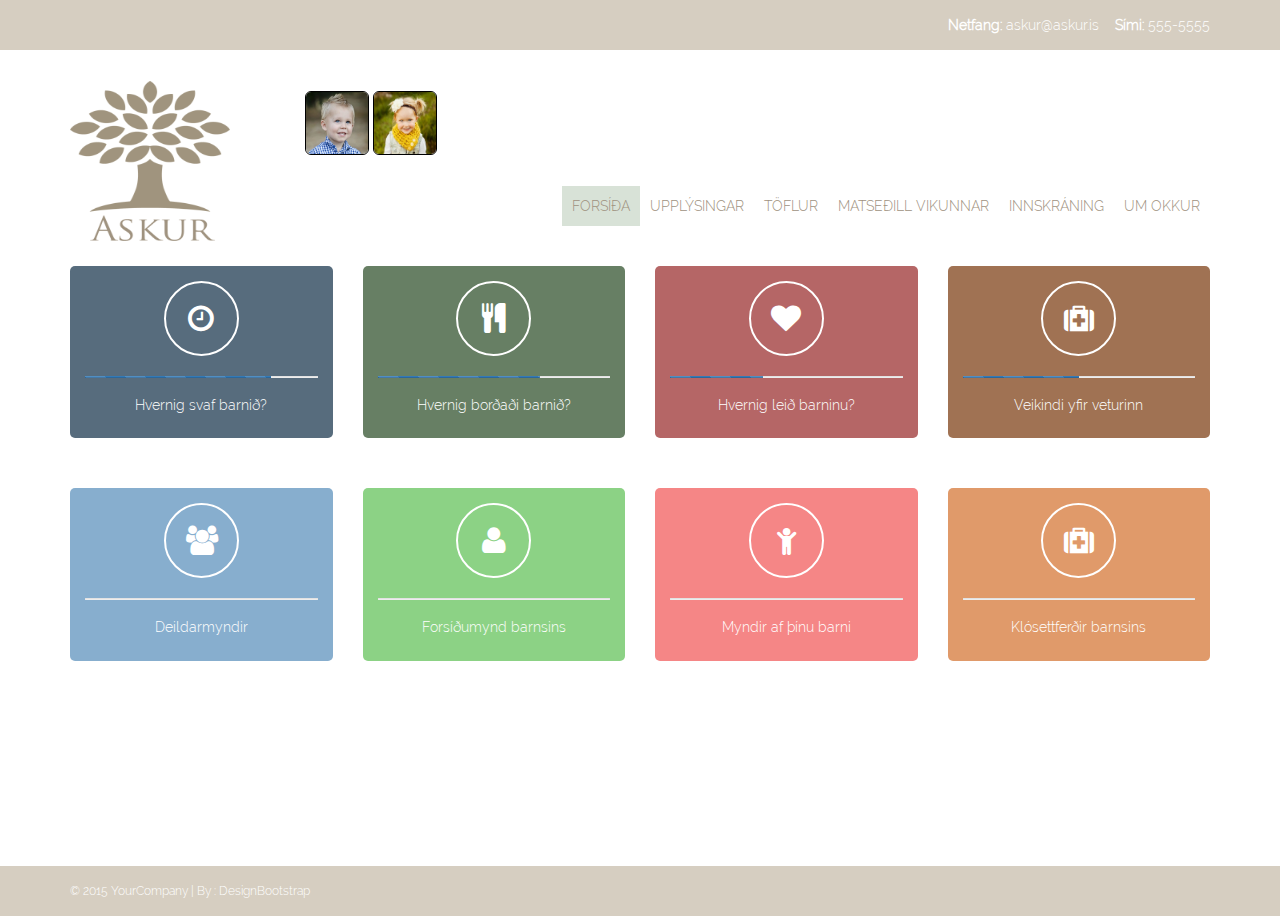
==== Barnid.html @ a1d57448 "Setja rétta linka og myndir af börnunum íhringlaga form" ====
﻿<!DOCTYPE html>
<html xmlns="http://www.w3.org/1999/xhtml">
<head>
    <meta charset="utf-8" />
    <meta name="viewport" content="width=device-width, initial-scale=1, maximum-scale=1" />
    <meta name="description" content="" />
    <meta name="author" content="" />
    <!--[if IE]>
        <meta http-equiv="X-UA-Compatible" content="IE=edge,chrome=1">
        <![endif]-->
    <title>Askur</title>
    <!-- BOOTSTRAP CORE STYLE  -->
    <link href="assets/css/bootstrap.css" rel="stylesheet" />
    <!-- FONT AWESOME ICONS  -->
    <link href="assets/css/font-awesome.css" rel="stylesheet" />
    <!-- CUSTOM STYLE  -->
    <link href="assets/css/style.css" rel="stylesheet" />
     <!-- HTML5 Shiv and Respond.js for IE8 support of HTML5 elements and media queries -->
    <!-- WARNING: Respond.js doesn't work if you view the page via file:// -->
    <!--[if lt IE 9]>
        <script src="https://oss.maxcdn.com/libs/html5shiv/3.7.0/html5shiv.js"></script>
        <script src="https://oss.maxcdn.com/libs/respond.js/1.4.2/respond.min.js"></script>
    <![endif]-->
</head>
<body>
    <header>
        <div class="container">
            <div class="row">
                <div class="col-md-12">
                    <strong>Netfang: </strong>askur@askur.is
                    &nbsp;&nbsp;
                    <strong>Sími: </strong>555-5555
                </div>
            </div>
        </div>
    </header>
    <!-- HEADER END-->
    <div class="navbar navbar-inverse set-radius-zero">
        <div class="container">
            <div class="navbar-header">
                <button type="button" class="navbar-toggle" data-toggle="collapse" data-target=".navbar-collapse">
                    <span class="icon-bar"></span>
                    <span class="icon-bar"></span>
                    <span class="icon-bar"></span>
                </button>
                      <a class="navbar-brand" href="index.html">

                    <img src="assets/img/Tree2.png" HEIGHT="160" WIDTH="160" BORDER="0"/>
                </a>
            </div>
            <div class="left-div">
                <div class="user-settings-wrapper">
                    <ul class="nav">
                        <li class="dropdown">
                          <img src="assets/img/strakur.jpg" alt="" class="img-rounded" data-toggle="dropdown" data-toggle="dropdown" href="#" aria-expanded="false" />
                            </a>
                            <div class="dropdown-menu dropdown-settings">
                                <div class="media">
                                    <a class="media-left" href="#">
                                        <img src="assets/img/strakur.jpg" alt="" class="img-rounded" />
                                    </a>
                                    <div class="media-body">
                                        <h4 class="media-heading">Gísli Christian Rúnarsson </h4>
                                        <h5>Rauða deild</h5>

                                    </div>
                                </div>
                                <hr />
                                <h5><strong>Foreldrar: </strong></h5>
                                <p>Rúnar Svan Vöggsson</p>
                                <p>Anna Sigríður Gísladóttir</p>
                                <hr />
                                <a href="Barnid.html" class="btn btn-info btn-sm">Síða barns</a>&nbsp; <a href="Barnid.html" class="btn btn-danger btn-sm">Útskráning</a>

                            </div>
                        </li>
                        <li class="dropdown">
                            <img src="assets/img/stelpa.jpg" alt="" class="img-rounded" class="dropdown-toggle" data-toggle="dropdown" href="#" aria-expanded="false" />
                            </a>
                            <div class="dropdown-menu dropdown-settings">
                                <div class="media">
                                    <a class="media-left" href="#">
                                        <img src="assets/img/stelpa.jpg" alt="" class="img-rounded" />
                                    </a>
                                    <div class="media-body">
                                        <h4 class="media-heading">Hekla Vigdís Guðmundsdóttir</h4>
                                        <h5>Græna deild</h5>

                                    </div>
                                </div>
                                <hr />
                                <h5><strong>Foreldrar: </strong></h5>
                                <p>Perla Þrastardóttir</p>
                                <p>Guðmundur Páll Ólafsson</p>
                                <hr />
                                <a href="Barnid.html" class="btn btn-info btn-sm">Síða barns</a>&nbsp; <a href="login.html" class="btn btn-danger btn-sm">Útskráning</a>

                            </div>
                        </li>


                    </ul>

                </div>
            </div>
        </div>
    </div>
    <!-- LOGO HEADER END-->
    <section class="menu-section">
        <div class="container">
            <div class="row">
                <div class="col-md-12">
                    <div class="navbar-collapse collapse ">
                        <ul id="menu-top" class="nav navbar-nav navbar-right">
                            <li><a class="menu-top-active" href="index.html">Forsíða</a></li>
                            <li><a href="ui.html">Upplýsingar</a></li>
                            <li><a href="table.html">Töflur</a></li>
                            <li><a href="forms.html">Matseðill vikunnar</a></li>
                             <li><a href="login.html">Innskráning</a></li>
                            <li><a href="blank.html">Um okkur</a></li>

                        </ul>
                    </div>
                </div>

            </div>
        </div>
    </section>
    <!-- MENU SECTION END-->
    
      <div class="content-wrapper">
        <div class="container">
            <div class="row">


               <div class="col-md-3 col-sm-3 col-xs-6">
                    <div class="dashboard-div-wrapper bk-clr-one-b">
                        <i  class="fa fa-clock-o dashboard-div-icon" ></i>
                        <div class="progress progress-striped active">
                        <div class="progress-bar" role="progressbar" aria-valuenow="80" aria-valuemin="0" aria-valuemax="100" style="width: 80%"></div>   
                        </div>
                        <h5>Hvernig svaf barnið?</h5>
                    </div>
                </div>


                <div class="col-md-3 col-sm-3 col-xs-6">
                    <div class="dashboard-div-wrapper bk-clr-two-b">
                        <i  class="fa fa-cutlery dashboard-div-icon" ></i>
                        <div class="progress progress-striped active">
                        <div class="progress-bar" role="progressbar" aria-valuenow="70" aria-valuemin="0" aria-valuemax="100" style="width: 70%"></div>
                        </div>
                        <h5>Hvernig borðaði barnið?</h5>
                    </div>
                </div>

                <div class="col-md-3 col-sm-3 col-xs-6">
                    <div class="dashboard-div-wrapper bk-clr-three-b">
                        <i  class="fa fa-heart dashboard-div-icon" ></i>
                        <div class="progress progress-striped active">
                        <div class="progress-bar" role="progressbar" aria-valuenow="40" aria-valuemin="0" aria-valuemax="100" style="width: 40%"></div>
                        </div>
                        <h5>Hvernig leið barninu?</h5>
                    </div>
                </div>

                <div class="col-md-3 col-sm-3 col-xs-6">
                    <div class="dashboard-div-wrapper bk-clr-four-b">
                        <i  class="fa fa-medkit dashboard-div-icon" ></i>
                        <div class="progress progress-striped active">
                        <div class="progress-bar" role="progressbar" aria-valuenow="50" aria-valuemin="0" aria-valuemax="100" style="width: 50%"></div>
                        </div>
                        <h5>Veikindi yfir veturinn</h5>
                    </div>
                </div>



            <div class="col-md-3 col-sm-3 col-xs-6">
                    <div class="dashboard-div-wrapper bk-clr-one">
                        <i  class="fa fa-users dashboard-div-icon" ></i>
                        <div class="progress progress-striped active">
                        </div>
                        <h5>Deildarmyndir</h5>
                    </div>
            </div>

            
            <div class="col-md-3 col-sm-3 col-xs-6">
                    <div class="dashboard-div-wrapper bk-clr-two">
                        <i  class="fa fa-user dashboard-div-icon" ></i>
                        <div class="progress progress-striped active">
                        </div>
                        <h5>Forsíðumynd barnsins</h5>
                    </div>
            </div>


            <div class="col-md-3 col-sm-3 col-xs-6">
                    <div class="dashboard-div-wrapper bk-clr-three">
                        <i  class="fa fa-child dashboard-div-icon" ></i>
                        <div class="progress progress-striped active">
                        </div>
                        <h5>Myndir af þínu barni</h5>
                    </div>
            </div>

            <div class="col-md-3 col-sm-3 col-xs-6">
                    <div class="dashboard-div-wrapper bk-clr-four">
                        <i  class="fa fa-medkit dashboard-div-icon" ></i>
                        <div class="progress progress-striped active">
                        </div>
                        <h5>Klósettferðir barnsins</h5>
                    </div>
          </div>
                           
            </div>
         </div>
      </div>

    <!-- CONTENT-WRAPPER SECTION END-->
    <footer>
        <div class="container">
            <div class="row">
                <div class="col-md-12">
                    &copy; 2015 YourCompany | By : <a href="http://www.designbootstrap.com/" target="_blank">DesignBootstrap</a>
                </div>

            </div>
        </div>
    </footer>
    <!-- FOOTER SECTION END-->
    <!-- JAVASCRIPT AT THE BOTTOM TO REDUCE THE LOADING TIME  -->
    <!-- CORE JQUERY SCRIPTS -->
    <script src="assets/js/jquery-1.11.1.js"></script>
    <!-- BOOTSTRAP SCRIPTS  -->
    <script src="assets/js/bootstrap.js"></script>
</body>
</html>
---- assets/css/style.css ----
/* =============================================================
   GENERAL STYLES
 ============================================================ */

@import url(http://fonts.googleapis.com/css?family=Roboto); /* FREE GOOGLE FONT */

@font-face
{
    font-family: Raleway-Medium;
    src: url('../Font/Raleway-Medium.ttf');

}

@font-face
{
    font-family: Raleway-Regular;
    src: url('../Font/Raleway-Regular.ttf');

}
@font-face
{
    font-family: Raleway-ExtraLight;
    src: url('../Font/Raleway-ExtraLight.ttf');

}
@font-face
{
    font-family: Raleway-Light;
    src: url('../Font/Raleway-Light.ttf');

}

@font-face
{
    font-family: Raleway-SemiBold;
    src: url('../Font/Raleway-SemiBold.ttf');

}
body {
    /*font-family: 'Roboto', sans-serif;*/
    font-family: Raleway-Light;
    line-height: 30px;
}
.set-radius-zero {
    border-radius: 0px;
    -moz-border-radius: 0px;
    -webkit-border-radius: 0px;
}

.content-wrapper {
    margin-top: 40px;
    min-height: 600px;
    padding-bottom: 60px;
}

.page-head-line {
    font-weight: 900;
    padding-bottom: 20px;
    border-bottom: 2px solid #D6CEC1;
    text-transform: uppercase;
    color: #F0677C;
    font-size: 20px;
    margin-bottom: 40px;
}

.btn {
    border-radius: 0px;
    -webkit-border-radius: 0px;
    -moz-border-radius: 0px;
}

.progress {
    height: 8px;
    border-radius: 0px;
    -webkit-border-radius: 0px;
    -moz-border-radius: 0px;
    color: black;
}
.login-icon {
    height: 60px;
width: 60px;
padding: 13px;
border-radius: 50%;
font-size: 30px;
margin-bottom: 20px;
color: #fff;
text-align: center;
cursor:pointer;
background-color:#F0677C;
-webkit-border-radius:50%;
    -moz-border-radius:50%;
}
/* =============================================================
   HEADER SECTION STYLES
 ============================================================ */
header {
    background-color: #D6CEC1;
    color: #fff;
    padding: 10px;
    text-align: right;
}


/* =============================================================
   LOGO SECTION STYLES
 ============================================================ */
.left-div {
    padding-left: 30px;
    margin-top: 40px;
    margin-bottom: 30px;
}

.navbar-brand {
    width: 250px;
    padding-top: 30px;
}

/* USER SETTINGS DIV */
.user-settings-wrapper .nav > li > a {
    position: relative;
    display: block;
    padding: 15px 18px;
    border-radius: 50%;
    -webkit-border-radius: 50%;
    -moz-border-radius: 50%;
    height: 60px;
    width: 60px;
    background-color: #D8E2D7;
    color: #fff;
}

.user-settings-wrapper {
    margin-top: 10px;
}

    .user-settings-wrapper li {
        display: inline-block;
    }

    .user-settings-wrapper .dropdown-settings {
        width: 200px;
        padding: 10px;
    }

    .user-settings-wrapper .nav > li > a:hover,.user-settings-wrapper .nav > li > a:focus {
        text-decoration: none;
        background-color: #D8E2D7!important;
    }

    .user-settings-wrapper img {
        height: 64px;
        width: 64px;
        border: 1px solid #000000;
    }

    .user-settings-wrapper .dropdown-menu {
        margin: 0px;
        border-radius: 0px!important;
        -moz-border-radius: 0px!important;
        -webkit-border-radius: 0px!important;
    }

    .user-settings-wrapper .btn {
        border-radius: 0px!important;
        -moz-border-radius: 0px!important;
        -webkit-border-radius: 0px!important;
    }

    .user-settings-wrapper .media-heading {
        padding-top: 10px;
    }
    /* IMAGE CONTAINER*/
#container1 {
        width: 130px;
        height: 60px;
        display: table;
        background-color: #ccc;         
    }

    #container1 .image-container {
        text-align: center;
        vertical-align: middle;
        display: table-cell;
    }

    #container1 .image-container img {
        max-width: 160px;
        max-height: 60px;        
    }



/* MENU LINKS SECTION*/

.menu-section {
    background-color: #fff;
}

#menu-top a {
    color: #9E917E;
    text-decoration: none;
    font-weight: 500;
    padding: 10px 10px 10px 10px;
    text-transform: uppercase;
}

.menu-top-active {
    background-color: #D8E2D7;
}

.menu-section .nav > li > a:hover,.menu-section .nav > li > a:focus {
    background-color: #D8E2D7!important;
}

.menu-section .dropdown-menu > li > a:hover,.menu-section .dropdown-menu > li > a:focus {
    background-color: #F0677C!important;
}

.navbar-inverse {
    background-color: #fff;
    border-color: transparent;
}

.navbar-toggle {
    background-color: #F0677C;
    border: 1px solid #fff;
}

.navbar {
    margin-bottom: 0px;
}
/* =============================================================
   FOOTER SECTION STYLES
 ============================================================ */
footer {
    padding: 10px;
    color: #fff;
    font-size: 12px;
    background-color: #D6CEC1;
}

    footer a, footer a:hover {
        color: #fff;
        text-decoration: none;
    }

/*==============================================
    DASHBOARD  STYLES    
 =============================================*/

/* DASHBOARD ICONS */

.bk-clr-one {
    background-color: #87AECE;
}

.bk-clr-one-b {
    background-color: #576C7D;
}

.bk-clr-two {
    background-color: #8CD285;
}

.bk-clr-two-b {
    background-color: #677F64;
}

.bk-clr-three {
    background-color: #F58686;
}

.bk-clr-three-b {
    background-color: #B56666;
}

.bk-clr-four {
    background-color: #E09A6A;
}

.bk-clr-four-b {
    background-color: #A07253;
}

.dashboard-div-icon {
    height: 75px;
    width: 75px;
    border: 2px solid #fff;
    padding: 20px;
    border-radius: 50%;
    -webkit-border-radius:50%;
    -moz-border-radius:50%;
    font-size: 30px;
    margin-bottom: 20px;
    color: #fff;
}

.dashboard-div-wrapper {
    border-radius: 5px;
    text-align: center;
    padding: 15px;
    color: #fff;
    margin-bottom: 50px;
}

    .dashboard-div-wrapper .progress {
        height: 2px;
    }

/* NOTICE BOARD */


.notice-board .panel {
    border-radius: 0px;
    -webkit-border-radius: 0px;
    -moz-border-radius: 0px;
}

.notice-board ul {
    padding-left: 0px;
    list-style: none;
}

.notice-board li {
    padding: 10px;
    border-bottom: 1px solid #D8E2D7;
}

    .notice-board li span {
        margin-right: 10px;
        border: 1px solid #D8E2D7;
        padding: 5px;
    }

    .notice-board li a, li a:hover {
        text-decoration: none;
        color: #000;
    }

/* SOCIAL BUTTONS */
.btn-social {
    color: white;
    opacity: 0.8;
}

    .btn-social:hover {
        color: white;
        opacity: 1;
        text-decoration: none;
    }

.btn-facebook {
    background-color: #3b5998;
}

.btn-twitter {
    background-color: #00aced;
}

.btn-linkedin {
    background-color: #0e76a8;
}

.btn-google {
    background-color: #c32f10;
}

/*image container*/
.responsive-image{
    width: 100%;
    background-size: 100% 100%;
} 

and finally, we serve for every view-port the right image:

/* Retina display */
@media screen and (min-width: 1024px){
    .responsive-image{
        background-image: url('../img/retina.jpg');
    }
}

/* Desktop */
@media screen and (min-width: 980px) and (max-width: 1024px){
    .responsive-image{
        background-image: url('../img/desktop.jpg');
    }
}

/* Tablet */
@media screen and (min-width: 760px) and (max-width: 980px){
    .responsive-image{
        background-image: url('../img/tablet.jpg');
    }
}

/* Mobile HD */
@media screen and (min-width: 350px) and (max-width: 760px){
    .responsive-image{
        background-image: url('../img/mobile-hd.jpg');
    }
}

/* Mobile LD */
@media screen and (max-width: 350px){
    .responsive-image{
        background-image: url('../img/mobile-ld.jpg');
    }
}
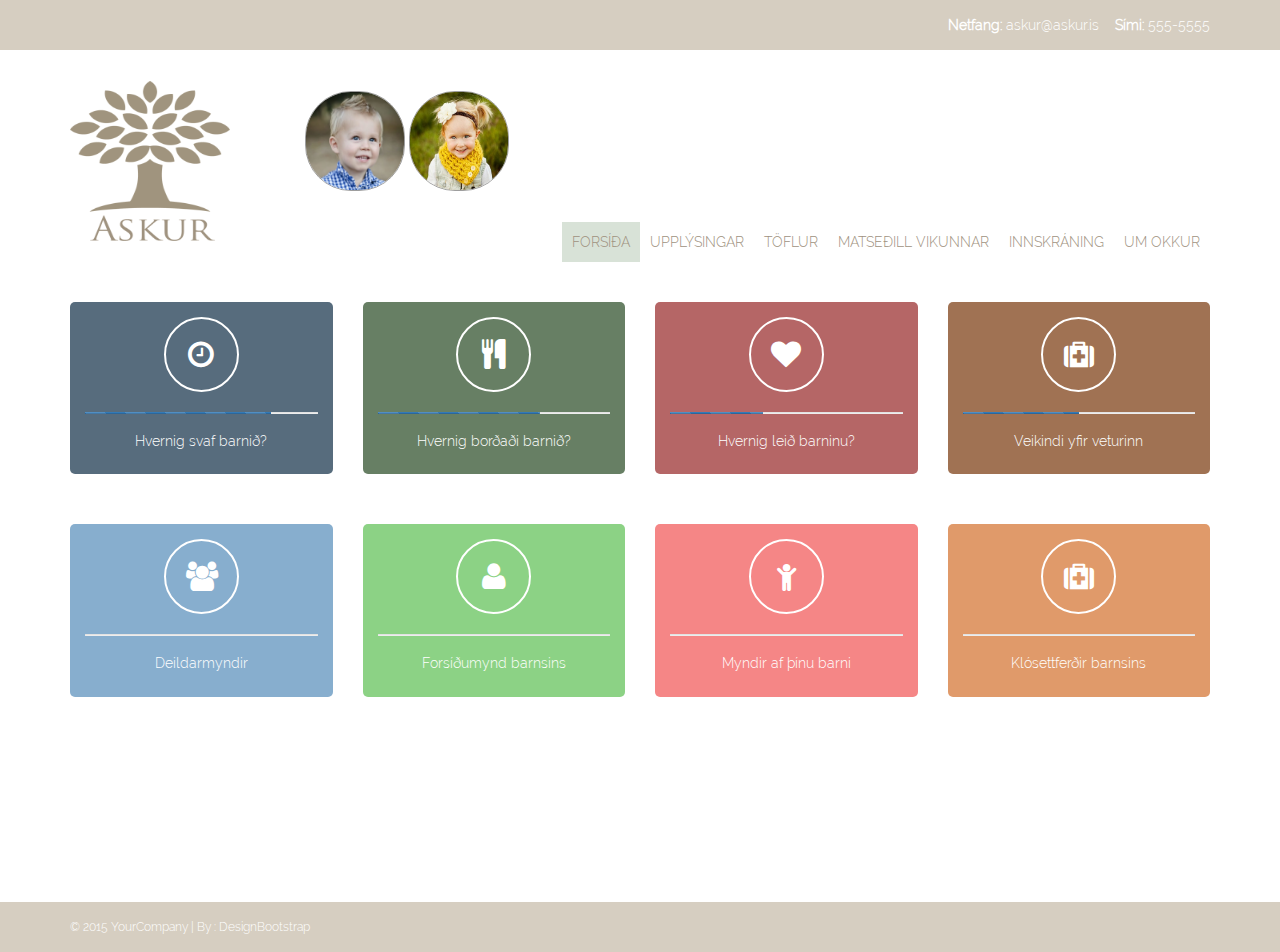
==== commit 9c47be4c: "Linka af síðu barnsins á ui.html" ====
--- a/Barnid.html
+++ b/Barnid.html
@@ -61,7 +61,7 @@
                                     </a>
                                     <div class="media-body">
                                         <h4 class="media-heading">Gísli Christian Rúnarsson </h4>
-                                        <h5>Rauða deild</h5>
+                                        <h5>Kisudeild</h5>
 
                                     </div>
                                 </div>
@@ -84,7 +84,7 @@
                                     </a>
                                     <div class="media-body">
                                         <h4 class="media-heading">Hekla Vigdís Guðmundsdóttir</h4>
-                                        <h5>Græna deild</h5>
+                                        <h5>Fíladeild</h5>
 
                                     </div>
                                 </div>
@@ -166,7 +166,7 @@
 
                 <div class="col-md-3 col-sm-3 col-xs-6">
                     <div class="dashboard-div-wrapper bk-clr-four-b">
-                        <i  class="fa fa-medkit dashboard-div-icon" ></i>
+                        <a href="ui.html" <i  class="fa fa-medkit dashboard-div-icon" ></i></a>
                         <div class="progress progress-striped active">
                         <div class="progress-bar" role="progressbar" aria-valuenow="50" aria-valuemin="0" aria-valuemax="100" style="width: 50%"></div>
                         </div>
--- a/assets/css/style.css
+++ b/assets/css/style.css
@@ -88,7 +88,7 @@
 color: #fff;
 text-align: center;
 cursor:pointer;
-background-color:#F0677C;
+background-color:#9F937D;
 -webkit-border-radius:50%;
     -moz-border-radius:50%;
 }
@@ -150,9 +150,10 @@
     }
 
     .user-settings-wrapper img {
-        height: 64px;
-        width: 64px;
-        border: 1px solid #000000;
+        height: 100px;
+        width: 100px;
+        border: 1px solid #9E9E9E;
+        border-radius: 46px;
     }
 
     .user-settings-wrapper .dropdown-menu {
@@ -173,7 +174,7 @@
     }
     /* IMAGE CONTAINER*/
 #container1 {
-        width: 130px;
+        width: 120px;
         height: 60px;
         display: table;
         background-color: #ccc;         
@@ -186,7 +187,7 @@
     }
 
     #container1 .image-container img {
-        max-width: 160px;
+        max-width: 600px;
         max-height: 60px;        
     }
 
@@ -409,3 +410,42 @@
         background-image: url('../img/mobile-ld.jpg');
     }
 } 
+/*  SECTIONS  */
+.section {
+    clear: both;
+    padding: 0px;
+    margin: 0px;
+}
+
+/*  COLUMN SETUP  */
+.col {
+    display: block;
+    float:left;
+    margin: 1% 0 1% 1.6%;
+}
+.col:first-child { margin-left: 0; }
+
+/*  GROUPING  */
+.group:before,
+.group:after { content:""; display:table; }
+.group:after { clear:both;}
+.group { zoom:1; /* For IE 6/7 */ }
+/*  GRID OF FOUR  */
+.span_4_of_4 {
+    width: 100%;
+}
+.span_3_of_4 {
+    width: 74.6%;
+}
+.span_2_of_4 {
+    width: 49.2%;
+}
+.span_1_of_4 {
+    width: 23.8%;
+}
+
+/*  GO FULL WIDTH BELOW 480 PIXELS */
+@media only screen and (max-width: 480px) {
+    .col {  margin: 1% 0 1% 0%; }
+    .span_1_of_4, .span_2_of_4, .span_3_of_4, .span_4_of_4 { width: 100%; }
+}
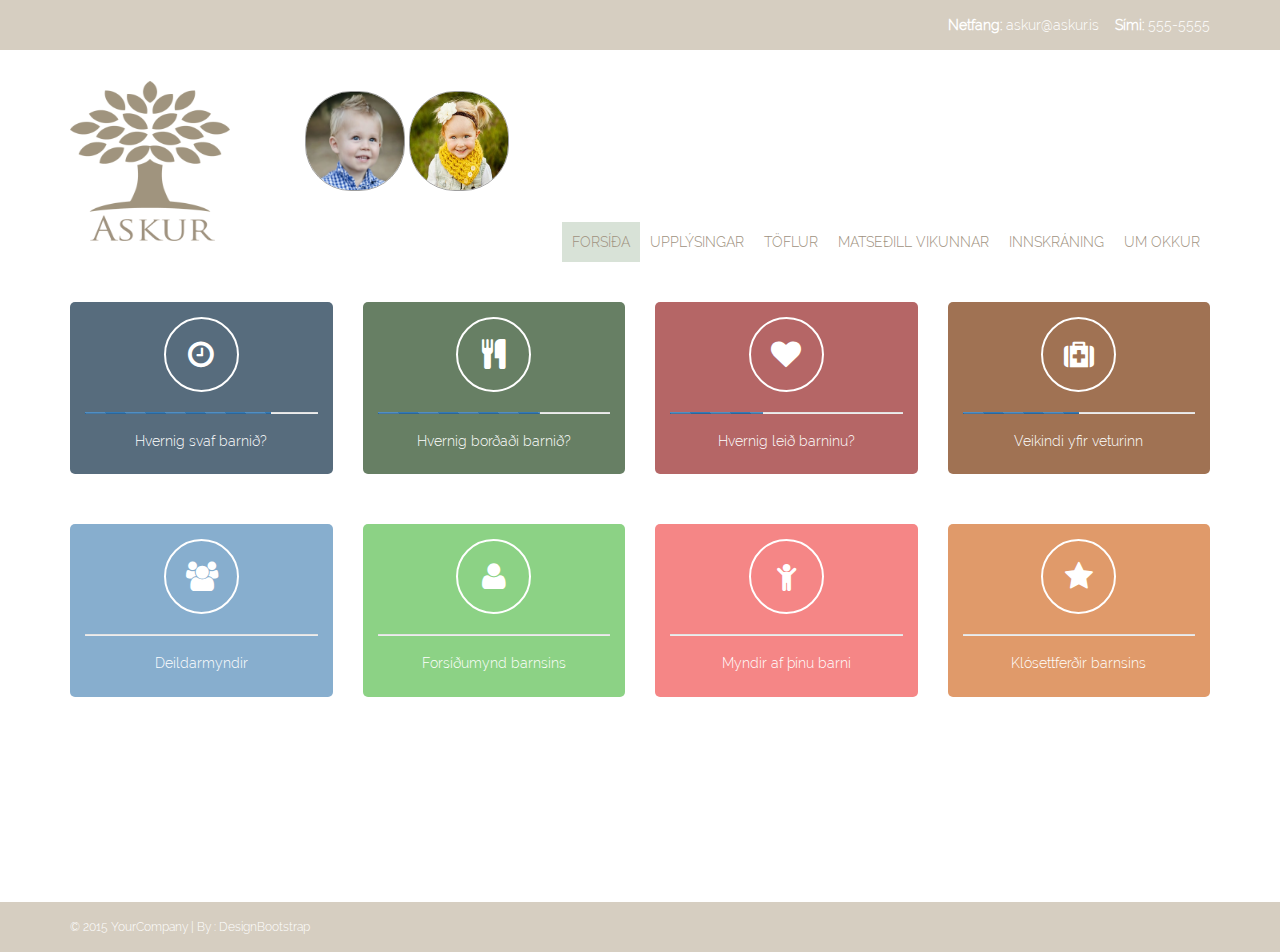
==== commit 5499d05f: "Bætti við icon í síðu barnsins" ====
--- a/Barnid.html
+++ b/Barnid.html
@@ -207,7 +207,7 @@
 
             <div class="col-md-3 col-sm-3 col-xs-6">
                     <div class="dashboard-div-wrapper bk-clr-four">
-                        <i  class="fa fa-medkit dashboard-div-icon" ></i>
+                        <i  class="fa fa-star dashboard-div-icon" ></i>
                         <div class="progress progress-striped active">
                         </div>
                         <h5>Klósettferðir barnsins</h5>
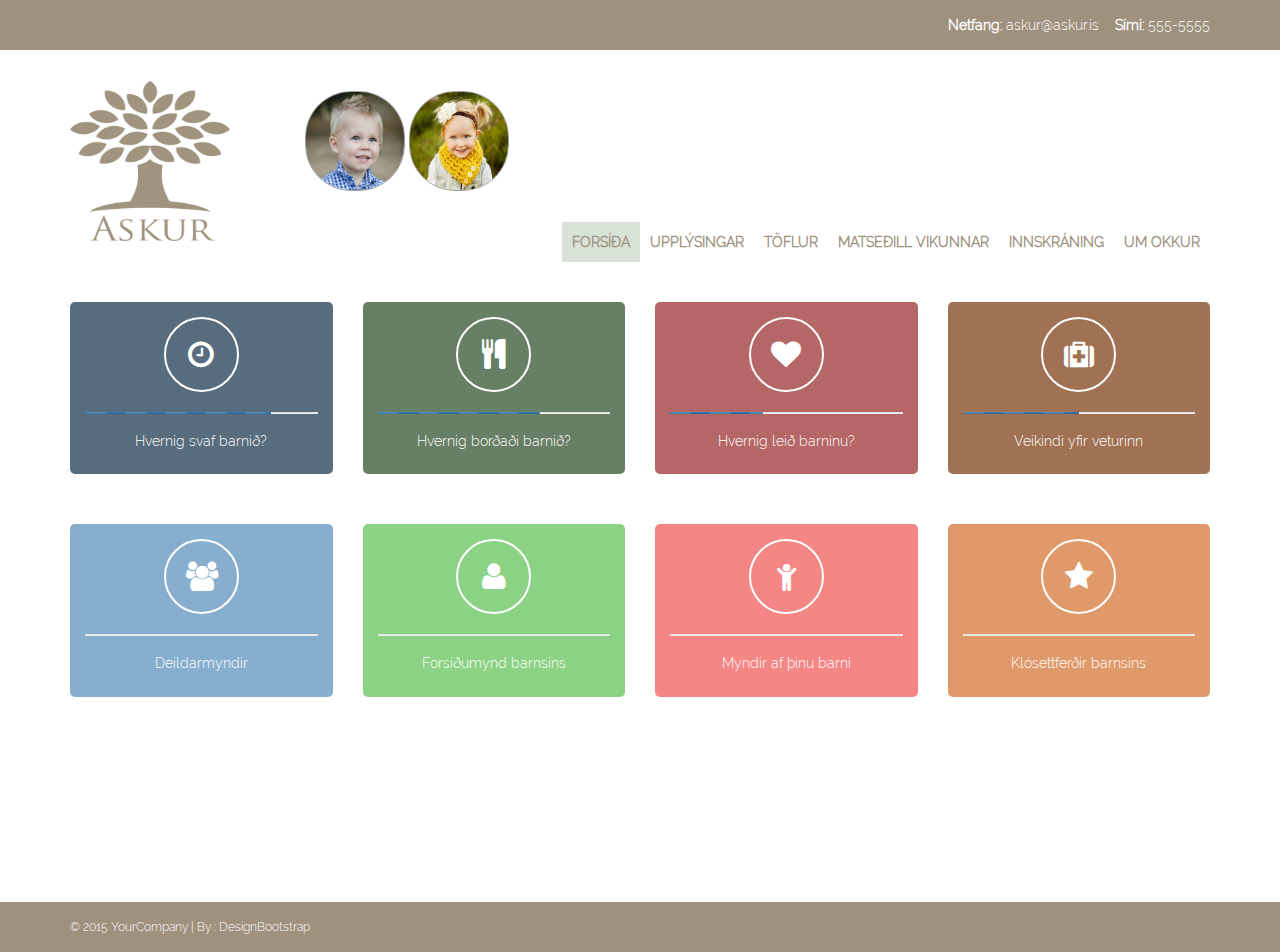
==== commit bf6a852c: "Letur þykkt á Forsíðu og hinu..." ====
--- a/Barnid.html
+++ b/Barnid.html
@@ -112,12 +112,12 @@
                 <div class="col-md-12">
                     <div class="navbar-collapse collapse ">
                         <ul id="menu-top" class="nav navbar-nav navbar-right">
-                            <li><a class="menu-top-active" href="index.html">Forsíða</a></li>
-                            <li><a href="ui.html">Upplýsingar</a></li>
-                            <li><a href="table.html">Töflur</a></li>
-                            <li><a href="forms.html">Matseðill vikunnar</a></li>
-                             <li><a href="login.html">Innskráning</a></li>
-                            <li><a href="blank.html">Um okkur</a></li>
+                            <li><a class="menu-top-active" href="index.html"><STRONG>Forsíða</STRONG></a></li>
+                            <li><a href="ui.html"><STRONG>Upplýsingar</STRONG></a></li>
+                            <li><a href="table.html"><STRONG>Töflur</STRONG></a></li>
+                            <li><a href="forms.html"><STRONG>Matseðill vikunnar</STRONG></a></li>
+                             <li><a href="login.html"><STRONG>Innskráning</STRONG></a></li>
+                            <li><a href="blank.html"><STRONG>Um okkur</STRONG></a></li>
 
                         </ul>
                     </div>
--- a/assets/css/style.css
+++ b/assets/css/style.css
@@ -96,7 +96,7 @@
    HEADER SECTION STYLES
  ============================================================ */
 header {
-    background-color: #D6CEC1;
+    background-color: #9E917E;
     color: #fff;
     padding: 10px;
     text-align: right;
@@ -239,7 +239,7 @@
     padding: 10px;
     color: #fff;
     font-size: 12px;
-    background-color: #D6CEC1;
+    background-color: #9E917E;
 }
 
     footer a, footer a:hover {
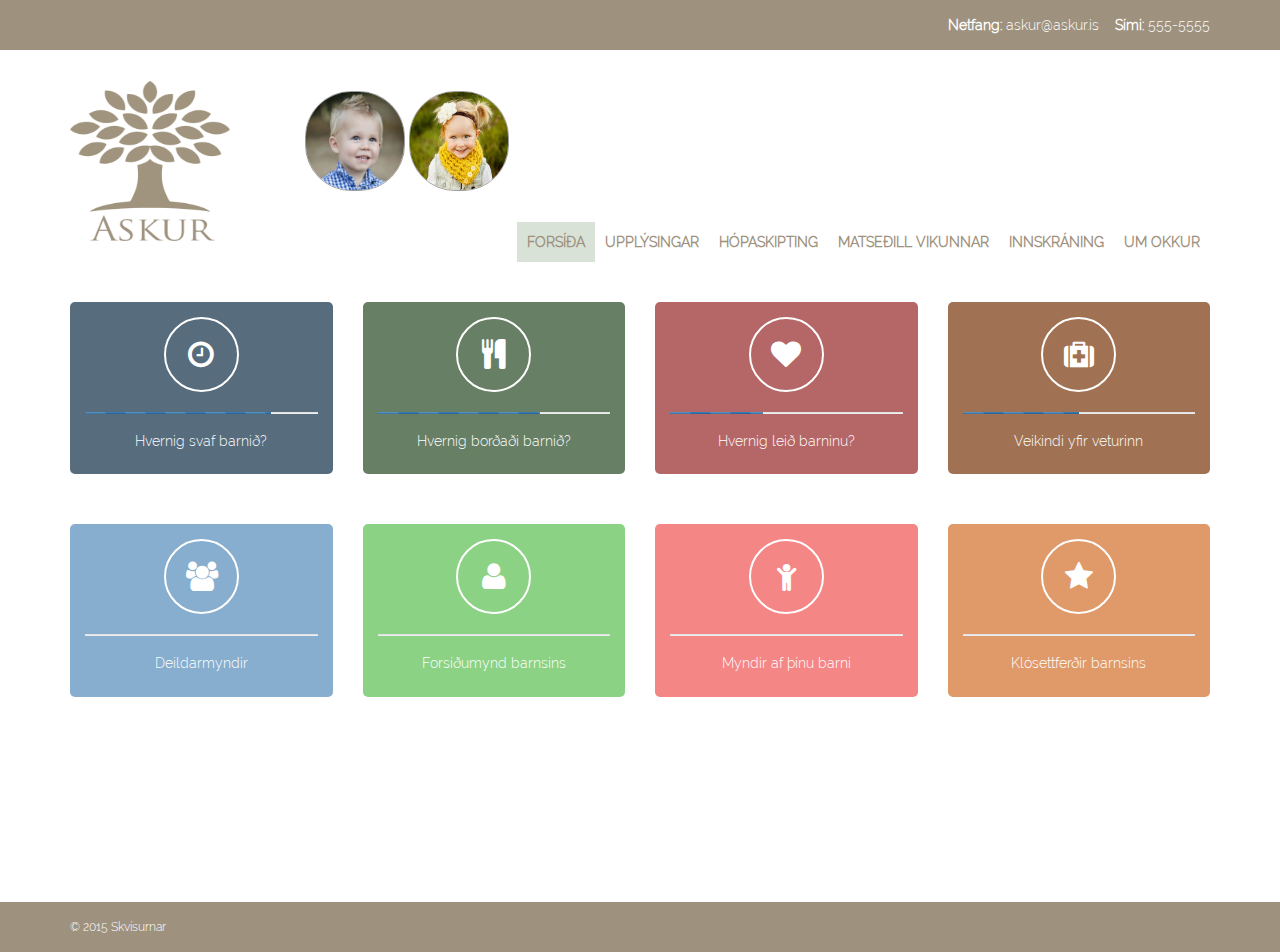
==== commit 2c8ba9f8: "Sitt lítið af hvoru" ====
--- a/Barnid.html
+++ b/Barnid.html
@@ -114,7 +114,7 @@
                         <ul id="menu-top" class="nav navbar-nav navbar-right">
                             <li><a class="menu-top-active" href="index.html"><STRONG>Forsíða</STRONG></a></li>
                             <li><a href="ui.html"><STRONG>Upplýsingar</STRONG></a></li>
-                            <li><a href="table.html"><STRONG>Töflur</STRONG></a></li>
+                            <li><a href="table.html"><STRONG>Hópaskipting</STRONG></a></li>
                             <li><a href="forms.html"><STRONG>Matseðill vikunnar</STRONG></a></li>
                              <li><a href="login.html"><STRONG>Innskráning</STRONG></a></li>
                             <li><a href="blank.html"><STRONG>Um okkur</STRONG></a></li>
@@ -223,7 +223,7 @@
         <div class="container">
             <div class="row">
                 <div class="col-md-12">
-                    &copy; 2015 YourCompany | By : <a href="http://www.designbootstrap.com/" target="_blank">DesignBootstrap</a>
+                    &copy; 2015 Skvísurnar <!--| By : <a href="http://www.designbootstrap.com/" target="_blank">DesignBootstrap</a-->
                 </div>
 
             </div>
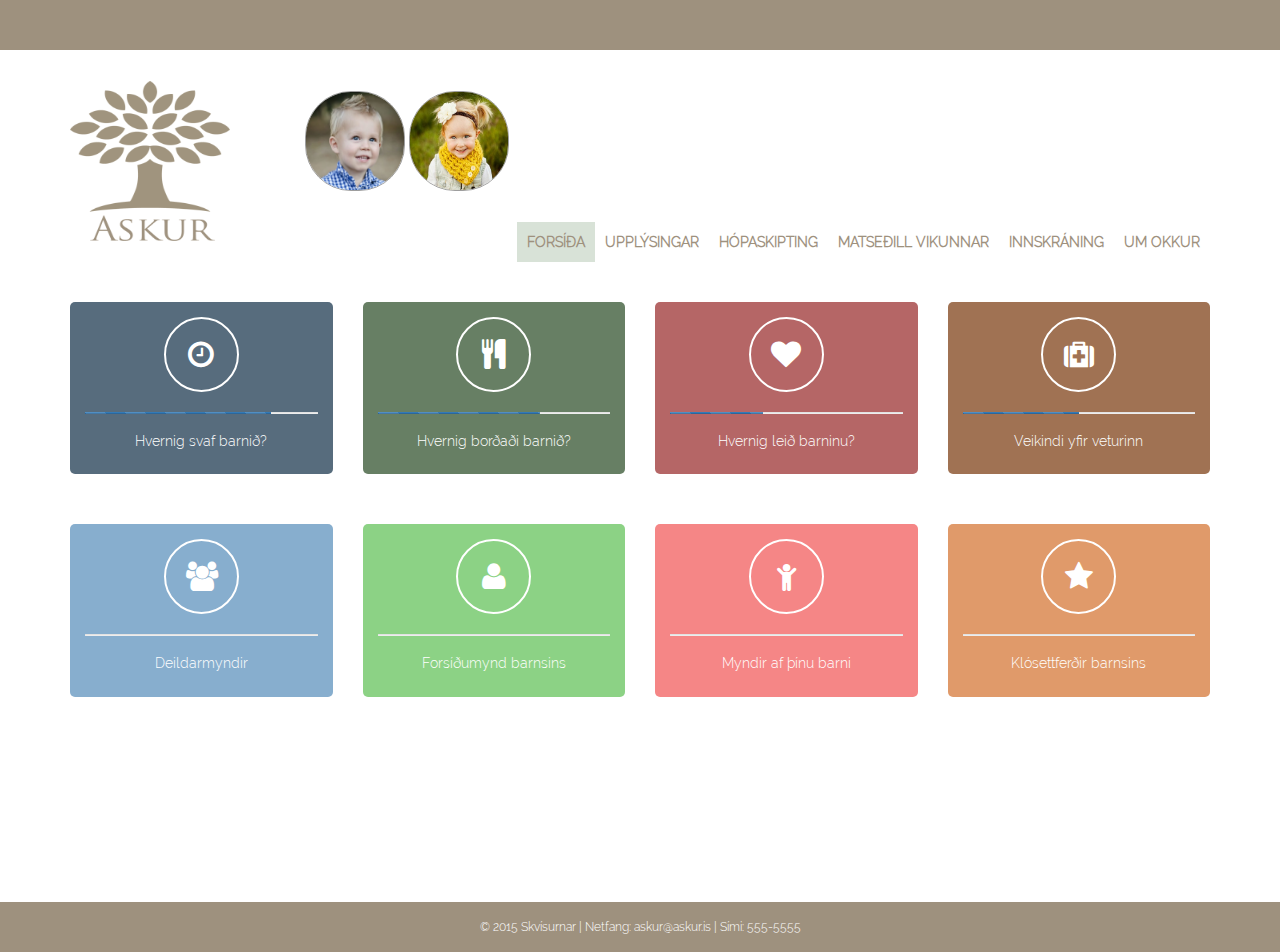
==== commit c4449848: "Header/Footer breytingar, litir í töflum ofl" ====
--- a/Barnid.html
+++ b/Barnid.html
@@ -27,9 +27,9 @@
         <div class="container">
             <div class="row">
                 <div class="col-md-12">
-                    <strong>Netfang: </strong>askur@askur.is
+                    <strong></strong>
                     &nbsp;&nbsp;
-                    <strong>Sími: </strong>555-5555
+                    <strong></strong>
                 </div>
             </div>
         </div>
@@ -223,7 +223,7 @@
         <div class="container">
             <div class="row">
                 <div class="col-md-12">
-                    &copy; 2015 Skvísurnar <!--| By : <a href="http://www.designbootstrap.com/" target="_blank">DesignBootstrap</a-->
+                   <a>&copy; 2015 Skvísurnar</a> | Netfang: askur@askur.is | Sími: 555-5555
                 </div>
 
             </div>
--- a/assets/css/style.css
+++ b/assets/css/style.css
@@ -240,6 +240,7 @@
     color: #fff;
     font-size: 12px;
     background-color: #9E917E;
+    text-align: center;
 }
 
     footer a, footer a:hover {
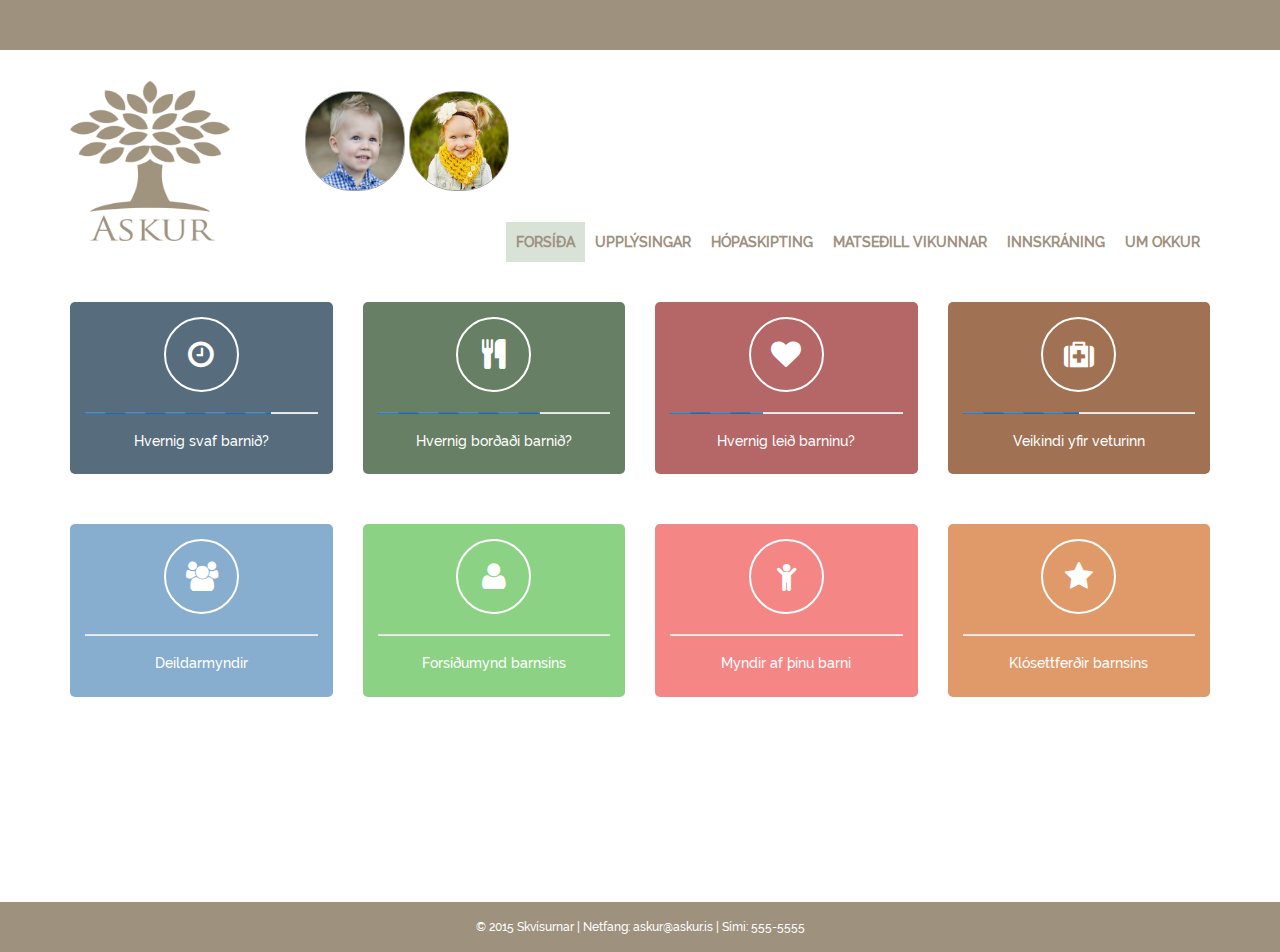
==== commit e6b0c880: "Börnin heita núna Bryde" ====
--- a/Barnid.html
+++ b/Barnid.html
@@ -60,7 +60,7 @@
                                         <img src="assets/img/strakur.jpg" alt="" class="img-rounded" />
                                     </a>
                                     <div class="media-body">
-                                        <h4 class="media-heading">Gísli Christian Rúnarsson </h4>
+                                        <h4 class="media-heading">Gísli Bryde </h4>
                                         <h5>Kisudeild</h5>
 
                                     </div>
@@ -83,7 +83,7 @@
                                         <img src="assets/img/stelpa.jpg" alt="" class="img-rounded" />
                                     </a>
                                     <div class="media-body">
-                                        <h4 class="media-heading">Hekla Vigdís Guðmundsdóttir</h4>
+                                        <h4 class="media-heading">Hekla Bryde</h4>
                                         <h5>Fíladeild</h5>
 
                                     </div>
--- a/assets/css/style.css
+++ b/assets/css/style.css
@@ -40,7 +40,7 @@
 }
 body {
     /*font-family: 'Roboto', sans-serif;*/
-    font-family: Raleway-Light;
+    font-family: Raleway-medium;
     line-height: 30px;
 }
 .set-radius-zero {
